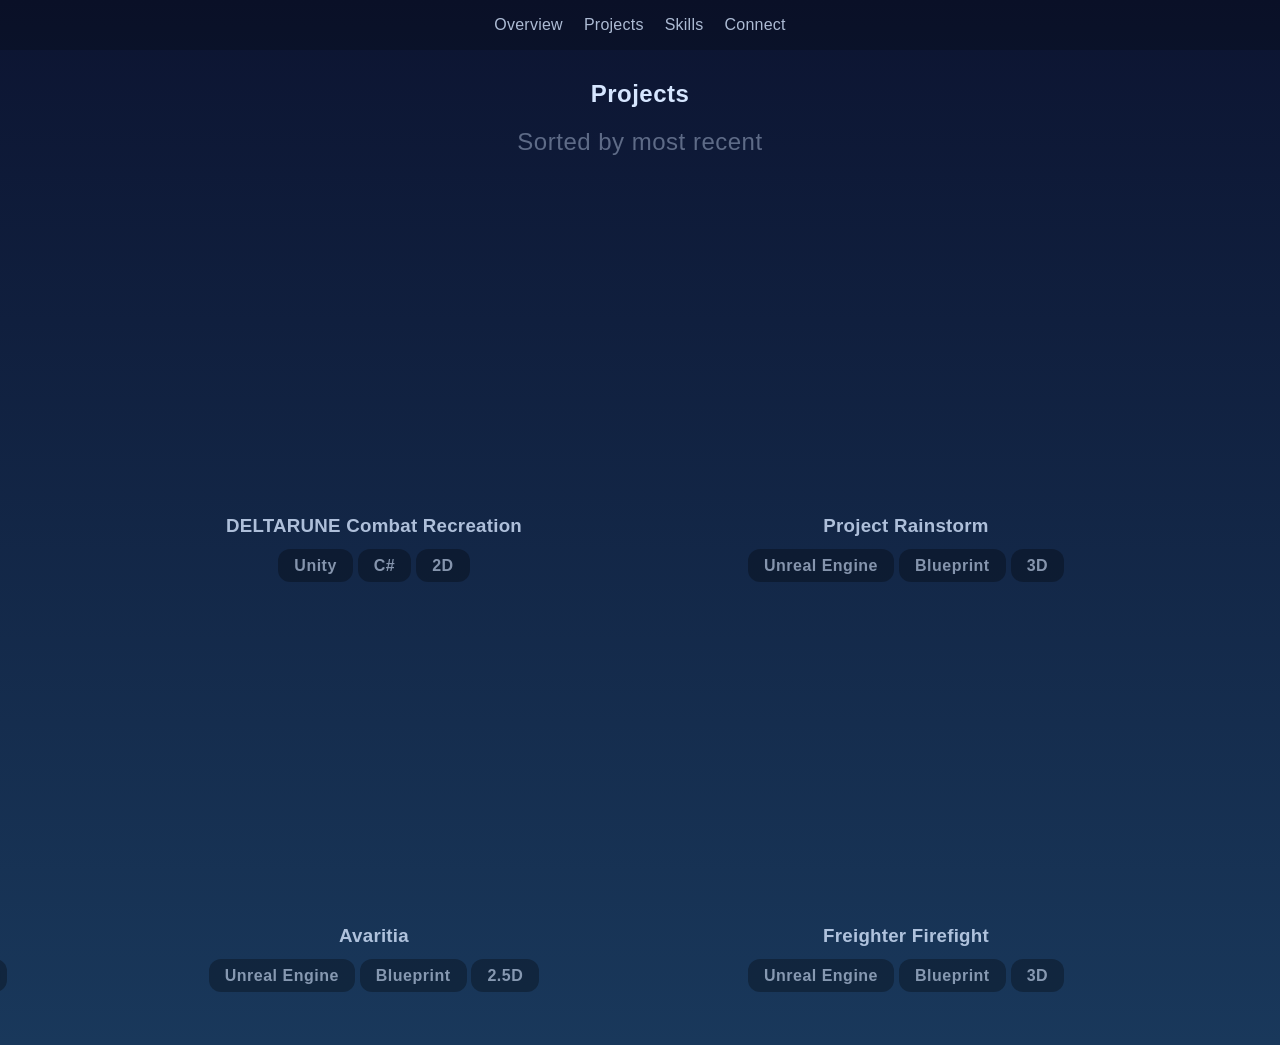
==== project_home.html @ 304e2a60 "Add project pages, assets, and project showcase Add full project portfolio: multiple project pages u" ====
<!DOCTYPE html>

<html lang="en">
    <head>
        <title>Projects</title>
        <link rel="stylesheet" href="web.css">
        <meta charset="UTF-8">
        <meta name="viewport" content="width=device-width, initial-scale=1">
    </head>
    
    <body>
        <nav>
            <a href="index.html#overview"><span>Overview</span></a>
            <a href="index.html#projects"><span>Projects</span></a>
            <a href="index.html#skills"><span>Skills</span></a>
            <a href="index.html#connect"><span>Connect</span></a>
        </nav>
        
        <main>
            <section class="projectBack">
                <div>
                    <h1>Projects</h1>
                    <h2>Sorted by most recent</h2>
                    <br>

                    <template id="projectTemplate">
                        <div class="projectPreview">
                            <a class="projectPreviewButton" href="">
                                <video
                                        class="projectPreviewImage"
                                        src=""
                                        width="512"
                                        height="288"
                                        muted
                                        loop
                                        playsinline
                                ></video>

                                <h3 class="projectPreviewName"></h3>
                            </a>

                            <div class="tags">
                                <span class="projectPreviewEngine">Engine</span>
                                <span class="projectPreviewLanguage">Language</span>
                                <span class="projectPreviewDimension">Dimension</span>
                            </div>
                        </div>
                    </template>

                    <div class="projectShowcasePage" id="projectShowcase">
                        <div class="projectPreview" data-project="frame_by_frame"></div>
                        <div class="projectPreview" data-project="deltarune_recreation"></div>
                        <div class="projectPreview" data-project="project_rainstorm"></div>
                        <div class="projectPreview" data-project="robocide"></div>
                        <div class="projectPreview" data-project="duality_jam"></div>
                        <div class="projectPreview" data-project="avaritia"></div>
                        <div class="projectPreview" data-project="freighter_firefight"></div>
                    </div>
                </div>
            </section>
        </main>

        <script src="projects.js"></script>
        <script src="project_display.js"></script>
    </body>
</html>
---- web.css ----
html {
    scroll-behavior: smooth;
}
body {
    /* Page */
    background: linear-gradient(#0c1431ff, #19385bff);
    margin: 0;
    
    /* Text */
    font-family: Arial, Helvetica, sans-serif;
    letter-spacing: 0.5px;
    text-align: left;
    color: rgb(214 230 255 / 0.6);
}
/* Navigation */
nav {
    text-align: center;
    background-color: rgb(0 0 0 / 0.2);
    padding: 16px;
}
nav a {
    text-decoration: none;
    letter-spacing: 0.25px;
    color: rgb(214 230 255 / 0.8);
    padding: 8px;
}
nav a:hover {
    color: rgb(214 230 255);
    letter-spacing: 0.75px;
    
    transition:
        letter-spacing 0.25s;
}
nav a span {
    display: inline-block;
}
nav a:hover span {
    transform: scale(110%);

    transition:
            transform 0.25s;
}
/* Everything else */
h1 {
    color: rgb(214 230 255);
    text-align: center;
    margin: 0;
}
h2 {
    color: rgb(214 230 255 / 0.4);
    text-align: center;
    font-weight: normal;
}
h3 {
    text-align: center;
}
section {
    min-height: 25vh;
    margin: 0;
    padding-top: 30px;
    padding-bottom: 30px;
}
section div {
    max-width: 50vw;
    margin: 0 auto;
}
hr {
    border: none;
    height: 1px;
    background-color: rgb(0 0 0 / 0.3);
    margin: 0;
}
a {
    text-decoration: none;
    letter-spacing: 0.25px;
    color: rgb(214 230 255 / 0.8);
}
a:hover {
    color: rgb(214 230 255);
    letter-spacing: 0.5px;

    transition:
            letter-spacing 0.25s;
}
.description {
    max-width: 30vw;
    margin: 0 auto;
}

#projects {
    background-color: rgb(0 0 0 / 0.15);
}
#connect {
    background-color: rgb(0 0 0 / 0.15);
}

.tags {
    margin: 20px;
    text-align: center;
}
.tags span {
    background-color: rgb(0 0 0 / 0.3);
    border-radius: 12px;
    font-weight: bold;
    padding: 8px 16px;
}
/* Project Page */
.projectShowcase {
    display: flex;
    align-items: center;
    justify-content: center;
}
.projectShowcasePage {
    display: grid;
    grid-template-columns: repeat(4, 1fr);
    align-items: center;
    justify-content: center;
}
.projectPreview {
    text-align: center;
    max-width: 30vw;
    margin: 10px;
}
.projectBack {
    min-height: 100vh;
}
.projectBack div {
    max-width: 75vw;
}
.projectSection {
    display: flex;
    gap: 30px;
}
.projectDescription {
    flex: 1;
}
.projectSection iframe {
    flex: 1;
    width: 50%;
    aspect-ratio: 16 / 9;
}
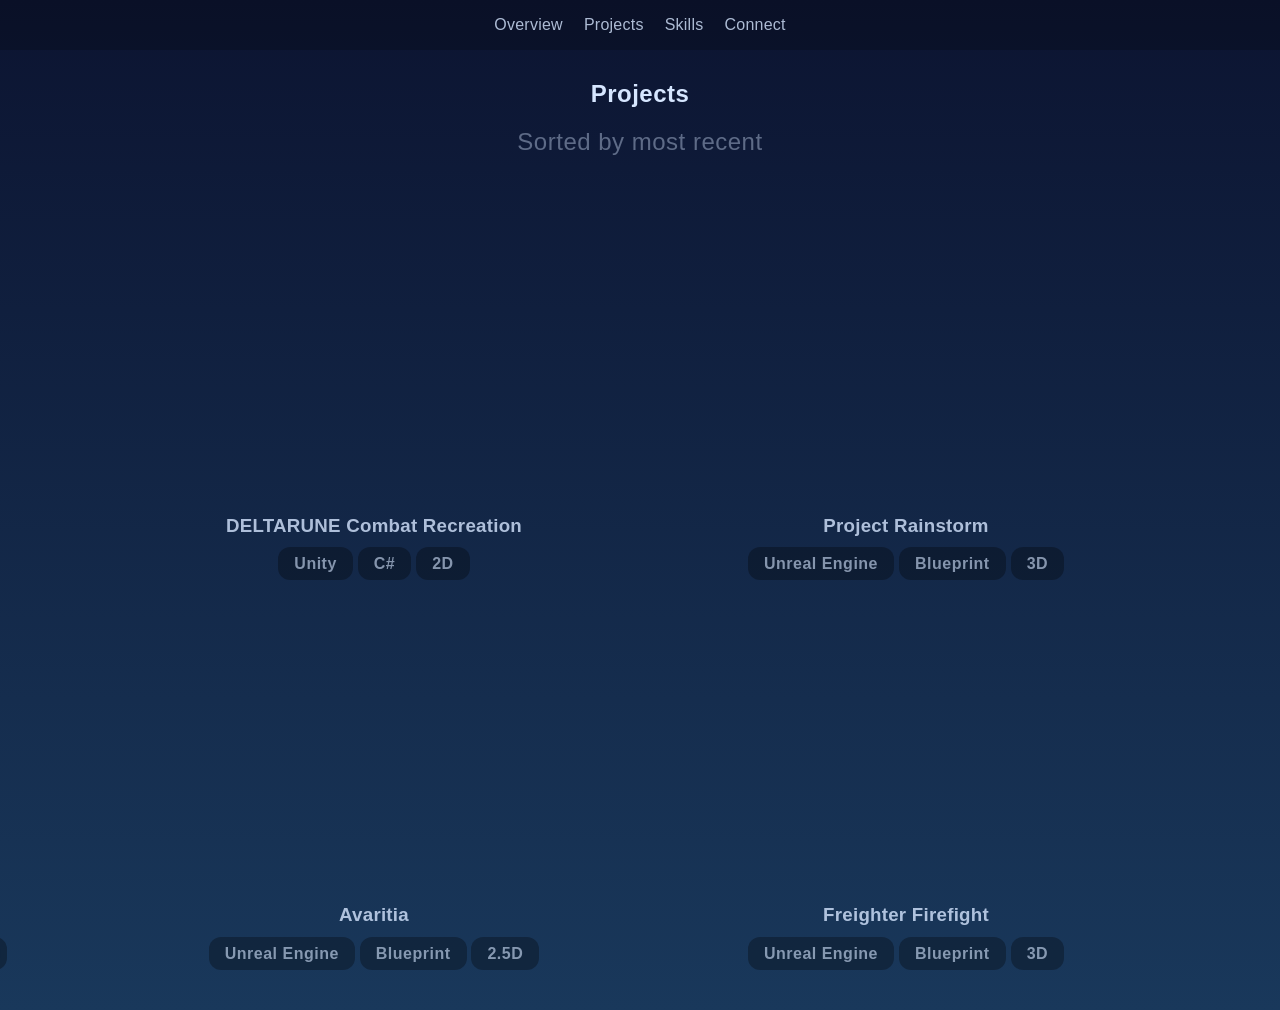
==== commit 55e0173b: "Fixed video scaling on portrait resolutions" ====
--- a/project_home.html
+++ b/project_home.html
@@ -29,8 +29,6 @@
                                 <video
                                         class="projectPreviewImage"
                                         src=""
-                                        width="512"
-                                        height="288"
                                         muted
                                         loop
                                         playsinline
--- a/web.css
+++ b/web.css
@@ -61,7 +61,7 @@
     padding-bottom: 30px;
 }
 section div {
-    max-width: 50vw;
+    max-width: 60vw;
     margin: 0 auto;
 }
 hr {
@@ -95,7 +95,6 @@
 }
 
 .tags {
-    margin: 20px;
     text-align: center;
 }
 .tags span {
@@ -106,7 +105,8 @@
 }
 /* Project Page */
 .projectShowcase {
-    display: flex;
+    display: grid;
+    grid-template-columns: repeat(3, 1fr);
     align-items: center;
     justify-content: center;
 }
@@ -138,4 +138,41 @@
     flex: 1;
     width: 50%;
     aspect-ratio: 16 / 9;
+}
+video {
+    width: 512px;
+    height: 288px;
+}
+
+@media (max-aspect-ratio: 4/3) {
+    section div {
+        max-width: 90vw;
+        margin: 0 auto;
+    }
+    .description {
+        max-width: 75vw;
+        margin: 0 auto;
+    }
+    video {
+        width: 100%;
+        height: auto;
+        max-width: 512px;
+    }
+    
+    /* Project Page */
+    .projectShowcase {
+        grid-template-columns: 1fr;
+    }
+    .projectPreview {
+        max-width: none;
+    }
+    .projectShowcasePage {
+        grid-template-columns: 1fr;
+    }
+    .projectSection {
+        display: grid;
+    }
+    .projectSection iframe {
+        width: 100%;
+    }
 }
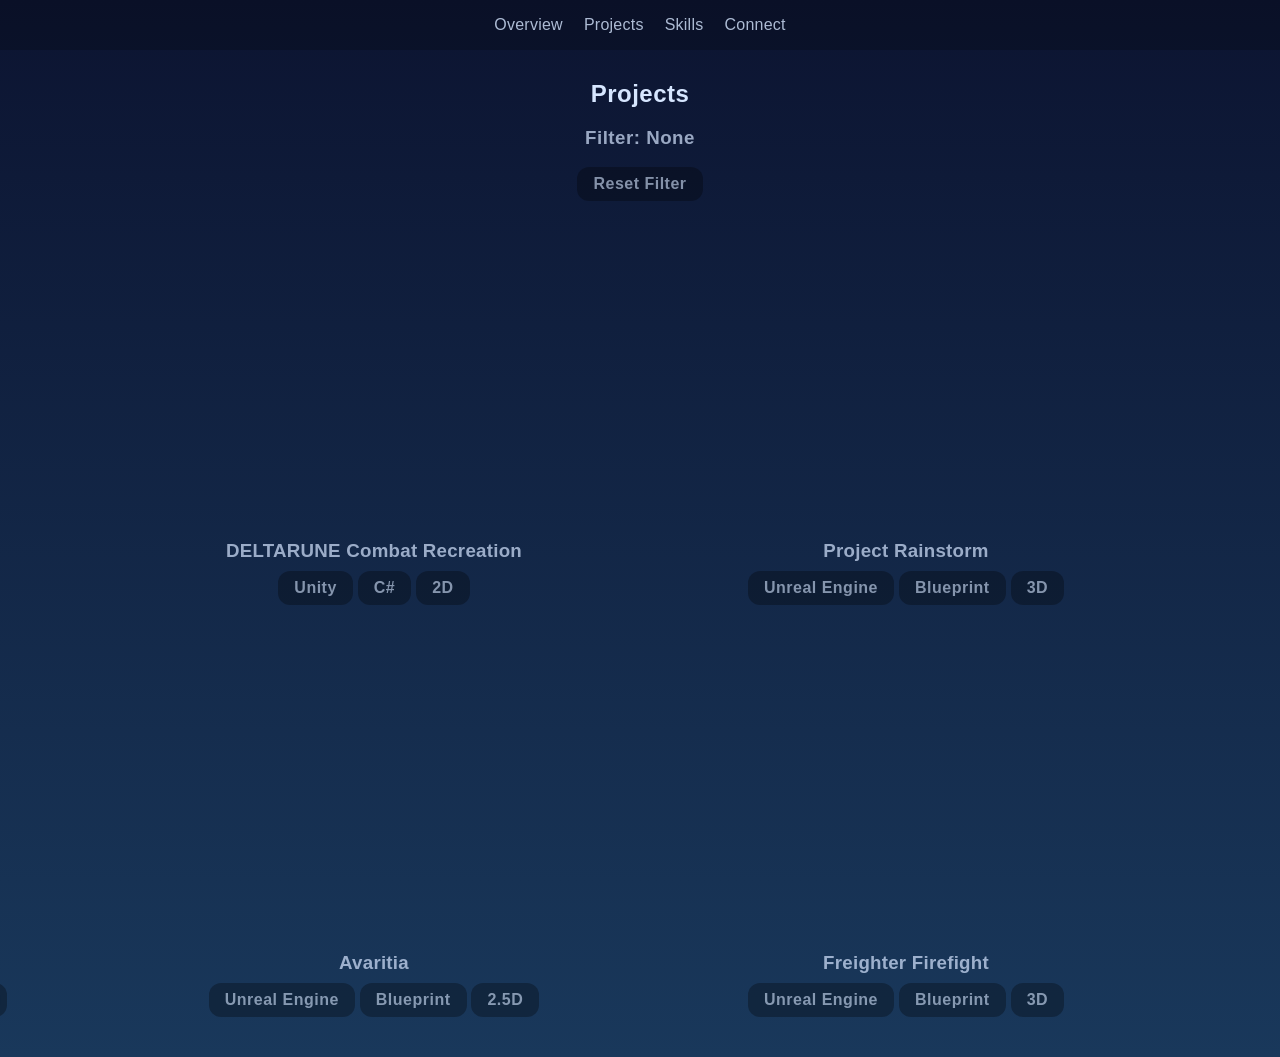
==== commit 1a3c22d7: "Improved project display system & overall website" ====
--- a/project_home.html
+++ b/project_home.html
@@ -20,7 +20,8 @@
             <section class="projectBack">
                 <div>
                     <h1>Projects</h1>
-                    <h2>Sorted by most recent</h2>
+                    <h3 id="filterText">Filter: None</h3>
+                    <div class="centerFlex"><button id="resetFilter">Reset Filter</button></div>
                     <br>
 
                     <template id="projectTemplate">
@@ -38,21 +39,14 @@
                             </a>
 
                             <div class="tags">
-                                <span class="projectPreviewEngine">Engine</span>
-                                <span class="projectPreviewLanguage">Language</span>
-                                <span class="projectPreviewDimension">Dimension</span>
+                                <button class="projectPreviewEngine">Engine</button>
+                                <button class="projectPreviewLanguage">Language</button>
+                                <button class="projectPreviewDimension">Dimension</button>
                             </div>
                         </div>
                     </template>
 
                     <div class="projectShowcasePage" id="projectShowcase">
-                        <div class="projectPreview" data-project="frame_by_frame"></div>
-                        <div class="projectPreview" data-project="deltarune_recreation"></div>
-                        <div class="projectPreview" data-project="project_rainstorm"></div>
-                        <div class="projectPreview" data-project="robocide"></div>
-                        <div class="projectPreview" data-project="duality_jam"></div>
-                        <div class="projectPreview" data-project="avaritia"></div>
-                        <div class="projectPreview" data-project="freighter_firefight"></div>
                     </div>
                 </div>
             </section>
--- a/web.css
+++ b/web.css
@@ -40,7 +40,8 @@
     transition:
             transform 0.25s;
 }
-/* Everything else */
+
+/* Headers */
 h1 {
     color: rgb(214 230 255);
     text-align: center;
@@ -52,8 +53,13 @@
     font-weight: normal;
 }
 h3 {
-    text-align: center;
-}
+    color: rgb(214 230 255 / 0.7);
+    text-align: center;
+}
+h4 {
+    margin: 8px;
+}
+
 section {
     min-height: 25vh;
     margin: 0;
@@ -82,18 +88,38 @@
     transition:
             letter-spacing 0.25s;
 }
+button {
+    font-family: Arial, Helvetica, sans-serif;
+    letter-spacing: 0.5px;
+    color: rgb(214 230 255 / 0.6);
+    border: none;
+    
+    background-color: rgb(0 0 0 / 0.3);
+    border-radius: 12px;
+    font-weight: bold;
+    font-size: medium;
+    padding: 8px 16px;
+    cursor: pointer;
+}
+button:hover {
+    color: rgb(214 230 255);
+    letter-spacing: 0.75px;
+
+    transition:
+            letter-spacing 0.25s;
+}
+
+#projects {
+    background-color: rgb(0 0 0 / 0.15);
+}
+#connect {
+    background-color: rgb(0 0 0 / 0.15);
+}
+
 .description {
     max-width: 30vw;
     margin: 0 auto;
 }
-
-#projects {
-    background-color: rgb(0 0 0 / 0.15);
-}
-#connect {
-    background-color: rgb(0 0 0 / 0.15);
-}
-
 .tags {
     text-align: center;
 }
@@ -103,23 +129,69 @@
     font-weight: bold;
     padding: 8px 16px;
 }
+.tag {
+    background-color: rgb(0 0 0 / 0.3);
+    border-radius: 12px;
+    font-weight: bold;
+    padding: 8px 16px;
+}
+.skillShowcase {
+    justify-content: left;
+    text-align: left;
+    max-width: 45vw;
+}
+.leftAlign {
+    text-align: left;
+}
+
+/* Connect Section */
+.connectButtons {
+    display: flex;
+    justify-content: center;
+    text-align: center;
+    margin: 64px;
+    gap: 32px;
+}
+.connectButton {
+    background-color: rgb(0 0 0 / 0.3);
+    border-radius: 12px;
+    padding: 8px;
+    min-width: 85px;
+
+    transition:
+            background-color 0.15s;
+}
+.connectButton:hover {
+    color: rgb(214 230 255);
+    letter-spacing: 0.25px;
+    background-color: rgb(0 0 0 / 0.4);
+    
+    transition:
+        background-color 0.15s;
+}
+
 /* Project Page */
 .projectShowcase {
     display: grid;
     grid-template-columns: repeat(3, 1fr);
     align-items: center;
     justify-content: center;
+    text-align: center;
 }
 .projectShowcasePage {
     display: grid;
     grid-template-columns: repeat(4, 1fr);
     align-items: center;
     justify-content: center;
+    grid-row-gap: 16px;
 }
 .projectPreview {
     text-align: center;
     max-width: 30vw;
     margin: 10px;
+}
+.projectPreviewName {
+    margin-bottom: 9px;
 }
 .projectBack {
     min-height: 100vh;
@@ -139,6 +211,10 @@
     width: 50%;
     aspect-ratio: 16 / 9;
 }
+.centerFlex {
+    display: flex;
+    justify-content: center;
+}
 video {
     width: 512px;
     height: 288px;
@@ -158,6 +234,9 @@
         height: auto;
         max-width: 512px;
     }
+    .skillShowcase {
+        grid-template-columns: 1fr;
+    }
     
     /* Project Page */
     .projectShowcase {
